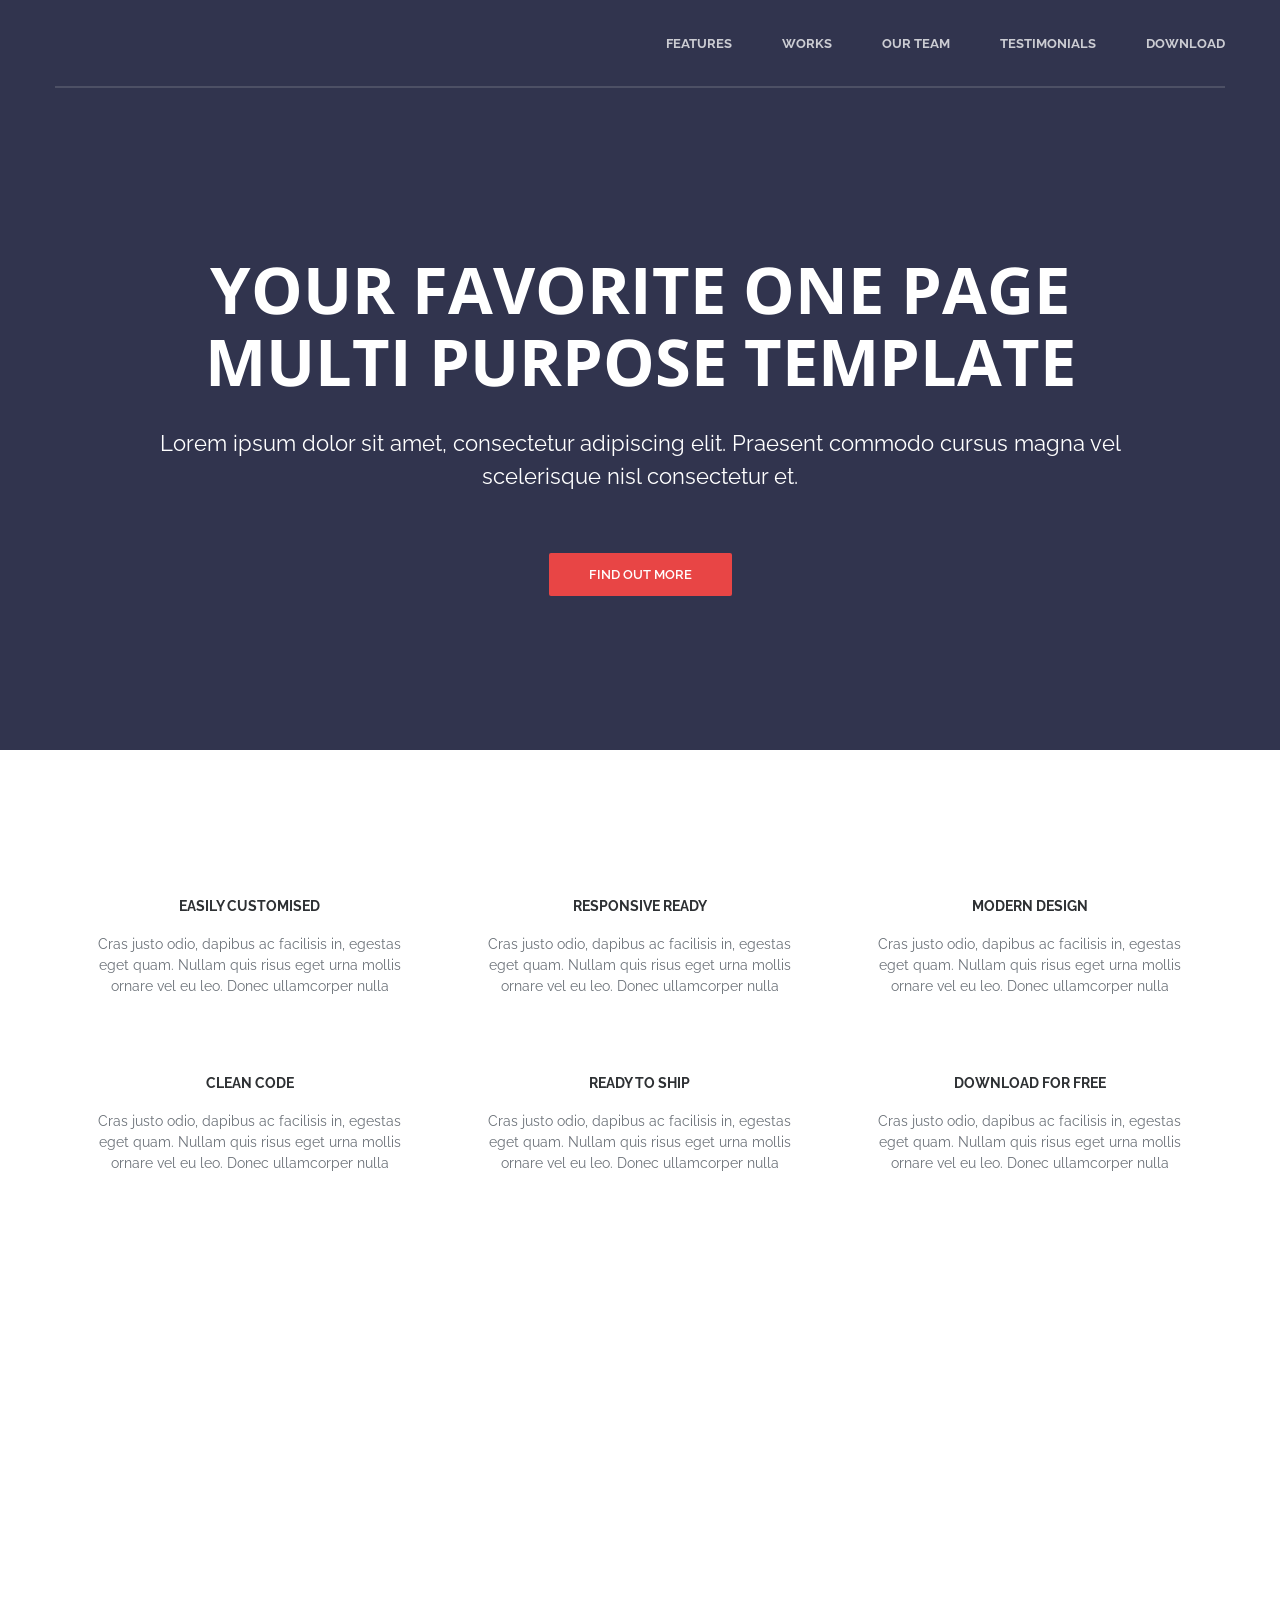
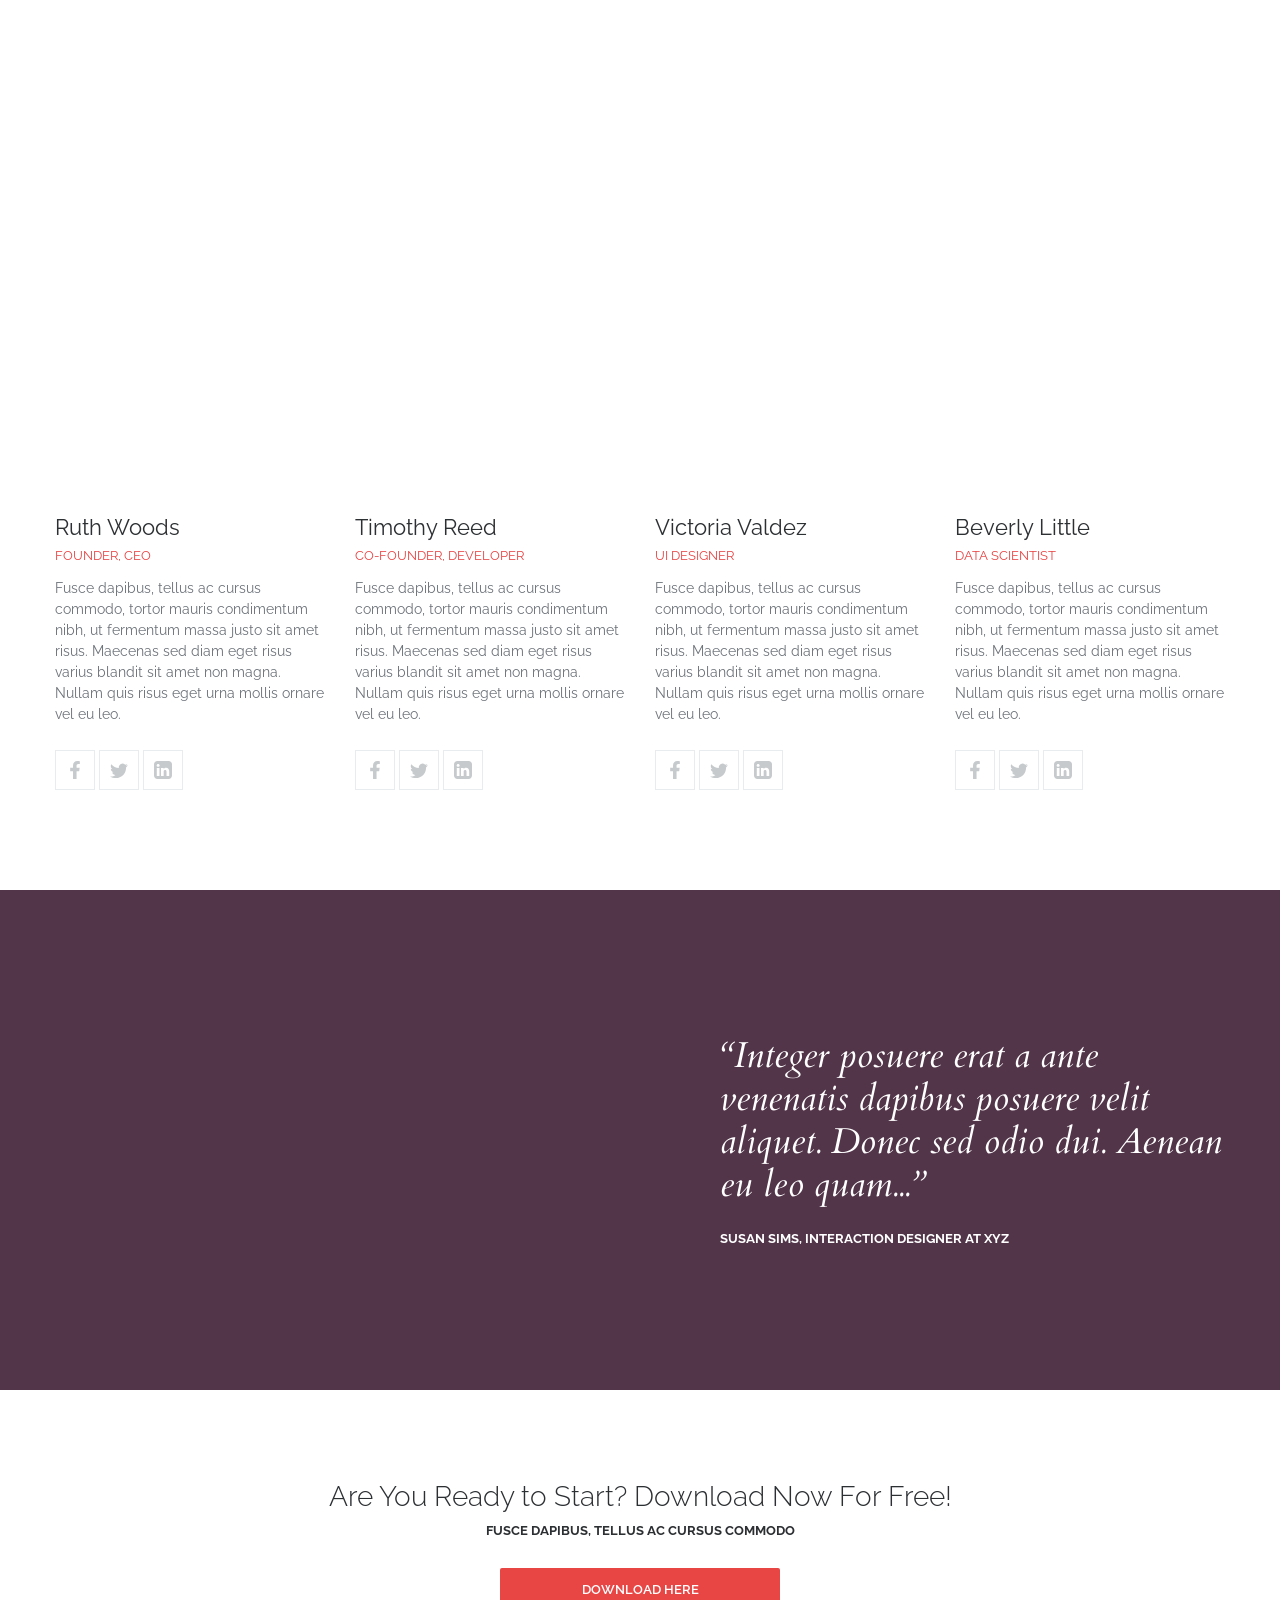
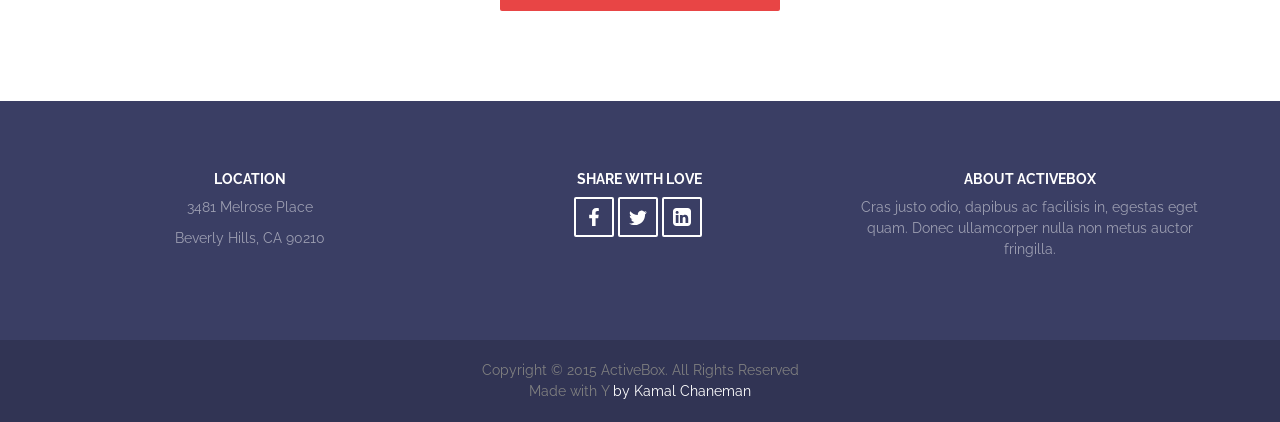
==== index.html @ fe997ed0 "Update and rename Index.html to index.html" ====
<!doctype html>
<html lang="en">
  <head>
    <meta charset="UTF-8" />
    <meta name="viewport" content="width=device-width, initial-scale=1.0" />
    <link rel="stylesheet" href="style.css" />
    <link rel="preconnect" href="https://fonts.googleapis.com" />
    <link rel="preconnect" href="https://fonts.gstatic.com" crossorigin />
    <link
      href="https://fonts.googleapis.com/css2?family=Cardo:ital@1&family=Open+Sans:wght@700&family=Raleway:wght@300,400,600,700&display=swap"
      rel="stylesheet"
    />
    <title>Active Box</title>
  </head>

  <body>
    <!--Sprite-->
    <svg style="display: none">
      <symbol id="facebook" viewBox="0 0 32 32">
        <g>
          <path
            d="M23.446 18l0.889-5.791h-5.557v-3.758c0-1.584 0.776-3.129 3.265-3.129h2.526v-4.93c0 0-2.292-0.391-4.484-0.391-4.576 0-7.567 2.774-7.567 7.795v4.414h-5.087v5.791h5.087v14h6.26v-14z"
          />
        </g>
      </symbol>
      <symbol id="twitter" viewBox="0 0 512 512">
        <g>
          <path
            d="M4,440.5c55.6,5,105.7-9,151.3-43.2c-47.7-4.2-79.6-28-97.4-72.6c15.6,1.9,30.2,2.4,45.7-1.8   c-51.4-16-78.8-49.6-82.5-103.8c15.4,7.2,29.9,12.4,47,12.6c-30.5-22.9-46.1-52.6-45.5-90c0.3-17.2,4.9-33.4,14-48.7   C93.1,159.1,164,195.7,251.3,201.8c-0.5-3.8-0.8-6.8-1.2-9.9c-7.2-55.4,28.8-105.8,83.8-116.3c34.5-6.6,65,2.5,90.8,26.3   c4,3.6,7.4,4.4,12.4,3.1c20.1-5.1,39.2-12.5,57.7-22.5c-7.1,23.4-21.7,41-41.5,55.8c4.5-0.8,9.1-1.4,13.6-2.3   c4.7-1,9.4-2.1,14.1-3.4c4.5-1.2,8.9-2.6,13.3-4.1c4.5-1.5,9-3.2,14.3-4.1c-2.6,3.6-5.1,7.4-7.9,10.9c-11.6,14.7-25,27.6-39.7,39.1   c-1.5,1.2-2.8,3.8-2.7,5.6c0.8,35.5-4.2,70.1-15.7,103.7c-22.6,66.2-62,119.8-121.1,158.1c-29.2,18.9-61.1,31.3-95.2,38.5   c-33.8,7.1-67.8,8.4-101.9,4.4c-34.2-4-66.7-14.1-97.3-29.9c-8.1-4.1-15.9-8.7-23.8-13.1C3.6,441.3,3.8,440.9,4,440.5z"
          />
        </g>
      </symbol>
      <symbol id="linkedin" viewBox="0 0 438.536 438.536">
        <g>
          <path
            d="M414.41,24.123C398.333,8.042,378.963,0,356.315,0H82.228C59.58,0,40.21,8.042,24.126,24.123
		C8.045,40.207,0.003,59.576,0.003,82.225v274.084c0,22.647,8.042,42.018,24.123,58.102c16.084,16.084,35.454,24.126,58.102,24.126
		h274.084c22.648,0,42.018-8.042,58.095-24.126c16.084-16.084,24.126-35.454,24.126-58.102V82.225
		C438.532,59.576,430.49,40.204,414.41,24.123z M133.618,367.157H67.666V169.016h65.952V367.157z M127.626,132.332
		c-6.851,6.567-15.893,9.851-27.124,9.851h-0.288c-10.848,0-19.648-3.284-26.407-9.851c-6.76-6.567-10.138-14.703-10.138-24.41
		c0-9.897,3.476-18.083,10.421-24.556c6.95-6.471,15.942-9.708,26.98-9.708c11.039,0,19.89,3.237,26.553,9.708
		c6.661,6.473,10.088,14.659,10.277,24.556C137.899,117.625,134.477,125.761,127.626,132.332z M370.873,367.157h-65.952v-105.92
		c0-29.879-11.036-44.823-33.116-44.823c-8.374,0-15.42,2.331-21.128,6.995c-5.715,4.661-9.996,10.324-12.847,16.991
		c-1.335,3.422-1.999,8.75-1.999,15.981v110.775h-65.952c0.571-119.529,0.571-185.579,0-198.142h65.952v27.974
		c13.867-21.681,33.558-32.544,59.101-32.544c22.84,0,41.21,7.52,55.104,22.554c13.895,15.037,20.841,37.214,20.841,66.519v113.64
		H370.873z"
          />
        </g>
      </symbol>
    </svg>
    <!--HEADER-->
    <header class="header">
      <div class="container">
        <div class="header__inner">
          <div class="header__logo">
            <img src="Img/ActiveBox.png" alt="" />
          </div>
          <nav class="nav">
            <a href="#" class="nav__link">Features</a>
            <a href="#" class="nav__link">Works</a>
            <a href="#" class="nav__link">Our Team</a>
            <a href="#" class="nav__link">Testimonials</a>
            <a href="#" class="nav__link">Download</a>
          </nav>
        </div>
      </div>
    </header>
    <!--Intro-->
    <div class="intro">
      <div class="container">
        <div class="intro__inner">
          <h1 class="intro__tittle">
            Your Favorite One Page Multi Purpose Template
          </h1>
          <h2 class="intro__subtitle">
            Lorem ipsum dolor sit amet, consectetur adipiscing elit. Praesent
            commodo cursus magna vel scelerisque nisl consectetur et.
          </h2>
          <a class="button btn--red" href="#">Find Out More</a>
        </div>
      </div>
    </div>

    <!--features-->
    <div class="container">
      <div class="feature">
        <div class="feture__item">
          <img class="feature__img" src="Img/Features/Feature-1.png" alt="" />
          <h3 class="feature__inner">Easily Customised</h3>
          <div class="feature__text">
            Cras justo odio, dapibus ac facilisis in, egestas eget quam. Nullam
            quis risus eget urna mollis ornare vel eu leo. Donec ullamcorper
            nulla
          </div>
        </div>
        <div class="feture__item">
          <img class="feature__img" src="Img/Features/Feature-2.png" alt="" />
          <h3 class="feature__inner">Responsive REady</h3>
          <div class="feature__text">
            Cras justo odio, dapibus ac facilisis in, egestas eget quam. Nullam
            quis risus eget urna mollis ornare vel eu leo. Donec ullamcorper
            nulla
          </div>
        </div>
        <div class="feture__item">
          <img class="feature__img" src="Img/Features/Feature-3.png" alt="" />
          <h3 class="feature__inner">Modern Design</h3>
          <div class="feature__text">
            Cras justo odio, dapibus ac facilisis in, egestas eget quam. Nullam
            quis risus eget urna mollis ornare vel eu leo. Donec ullamcorper
            nulla
          </div>
        </div>
        <div class="feture__item">
          <img class="feature__img" src="Img/Features/Feature-4.png" alt="" />
          <h3 class="feature__inner">Clean Code</h3>
          <div class="feature__text">
            Cras justo odio, dapibus ac facilisis in, egestas eget quam. Nullam
            quis risus eget urna mollis ornare vel eu leo. Donec ullamcorper
            nulla
          </div>
        </div>
        <div class="feture__item">
          <img class="feature__img" src="Img/Features/Feature-5.png" alt="" />
          <h3 class="feature__inner">Ready to Ship</h3>
          <div class="feature__text">
            Cras justo odio, dapibus ac facilisis in, egestas eget quam. Nullam
            quis risus eget urna mollis ornare vel eu leo. Donec ullamcorper
            nulla
          </div>
        </div>
        <div class="feture__item">
          <img class="feature__img" src="Img/Features/Feature-6.png" alt="" />
          <h3 class="feature__inner">Download for Free</h3>
          <div class="feature__text">
            Cras justo odio, dapibus ac facilisis in, egestas eget quam. Nullam
            quis risus eget urna mollis ornare vel eu leo. Donec ullamcorper
            nulla
          </div>
        </div>
      </div>
    </div>

    <!--Works-->
    <div class="works">
      <div class="works__item">
        <img class="works__photo" src="Img/Works/Work1.jpg" alt="" />
        <div class="works__content">
          <div class="works__title">Project Name</div>
          <div class="works__text">User Interface Design</div>
        </div>
      </div>
      <div class="works__item">
        <img class="works__photo" src="Img/Works/Work2.jpg" alt="" />
        <div class="works__content">
          <div class="works__title">Project Name</div>
          <div class="works__text">User Interface Design</div>
        </div>
      </div>
      <div class="works__item">
        <img class="works__photo" src="Img/Works/Work3.jpg" alt="" />
        <div class="works__content">
          <div class="works__title">Project Name</div>
          <div class="works__text">User Interface Design</div>
        </div>
      </div>
      <div class="works__item">
        <img class="works__photo" src="Img/Works/Work4.jpg" alt="" />
        <div class="works__content">
          <div class="works__title">Project Name</div>
          <div class="works__text">User Interface Design</div>
        </div>
      </div>
      <div class="works__item">
        <img class="works__photo" src="Img/Works/Work5.jpg" alt="" />
        <div class="works__content">
          <div class="works__title">Project Name</div>
          <div class="works__text">User Interface Design</div>
        </div>
      </div>
      <div class="works__item">
        <img class="works__photo" src="Img/Works/Work6.jpg" alt="" />
        <div class="works__content">
          <div class="works__title">Project Name</div>
          <div class="works__text">User Interface Design</div>
        </div>
      </div>
      <div class="works__item">
        <img class="works__photo" src="Img/Works/Work7.jpg" alt="" />
        <div class="works__content">
          <div class="works__title">Project Name</div>
          <div class="works__text">User Interface Design</div>
        </div>
      </div>
      <div class="works__item">
        <img class="works__photo" src="Img/Works/Work8.jpg" alt="" />
        <div class="works__content">
          <div class="works__title">Project Name</div>
          <div class="works__text">User Interface Design</div>
        </div>
      </div>
    </div>

    <!--TEAM-->

    <div class="team">
      <div class="container">
        <div class="team__inner">
          <div class="team__item">
            <img class="team__photo" src="Img/Team/Team1.jpg" alt="" />
            <div class="team__name">Ruth Woods</div>
            <div class="team__coo">Founder, CEO</div>
            <div class="team__text">
              <p>
                Fusce dapibus, tellus ac cursus commodo, tortor mauris
                condimentum nibh, ut fermentum massa justo sit amet risus.
                Maecenas sed diam eget risus varius blandit sit amet non magna.
                Nullam quis risus eget urna mollis ornare vel eu leo.
              </p>
            </div>
            <div class="social">
              <a class="social__item" href="#" target="_blank">
                <svg class="social__icon">
                  <use xlink:href="#facebook"></use>
                </svg>
              </a>
              <a class="social__item" href="#" target="_blank">
                <svg class="social__icon">
                  <use xlink:href="#twitter"></use>
                </svg>
              </a>
              <a class="social__item" href="#" target="_blank">
                <svg class="social__icon">
                  <use xlink:href="#linkedin"></use>
                </svg>
              </a>
            </div>
          </div>
          <div class="team__item">
            <img class="team__photo" src="Img/Team/Team2.jpg" alt="" />
            <div class="team__name">Timothy Reed</div>
            <div class="team__coo">Co-Founder, Developer</div>
            <div class="team__text">
              <p>
                Fusce dapibus, tellus ac cursus commodo, tortor mauris
                condimentum nibh, ut fermentum massa justo sit amet risus.
                Maecenas sed diam eget risus varius blandit sit amet non magna.
                Nullam quis risus eget urna mollis ornare vel eu leo.
              </p>
            </div>
            <div class="social">
              <a class="social__item" href="#" target="_blank">
                <svg class="social__icon">
                  <use xlink:href="#facebook"></use>
                </svg>
              </a>
              <a class="social__item" href="#" target="_blank">
                <svg class="social__icon">
                  <use xlink:href="#twitter"></use>
                </svg>
              </a>
              <a class="social__item" href="#" target="_blank">
                <svg class="social__icon">
                  <use xlink:href="#linkedin"></use>
                </svg>
              </a>
            </div>
          </div>
          <div class="team__item">
            <img class="team__photo" src="Img/Team/Team3.jpg" alt="" />
            <div class="team__name">Victoria Valdez</div>
            <div class="team__coo">UI Designer</div>
            <div class="team__text">
              <p>
                Fusce dapibus, tellus ac cursus commodo, tortor mauris
                condimentum nibh, ut fermentum massa justo sit amet risus.
                Maecenas sed diam eget risus varius blandit sit amet non magna.
                Nullam quis risus eget urna mollis ornare vel eu leo.
              </p>
            </div>
            <div class="social">
              <a class="social__item" href="#" target="_blank">
                <svg class="social__icon">
                  <use xlink:href="#facebook"></use>
                </svg>
              </a>
              <a class="social__item" href="#" target="_blank">
                <svg class="social__icon">
                  <use xlink:href="#twitter"></use>
                </svg>
              </a>
              <a class="social__item" href="#" target="_blank">
                <svg class="social__icon">
                  <use xlink:href="#linkedin"></use>
                </svg>
              </a>
            </div>
          </div>
          <div class="team__item">
            <img class="team__photo" src="Img/Team/Team4.jpg" alt="" />
            <div class="team__name">Beverly Little</div>
            <div class="team__coo">Data Scientist</div>
            <div class="team__text">
              <p>
                Fusce dapibus, tellus ac cursus commodo, tortor mauris
                condimentum nibh, ut fermentum massa justo sit amet risus.
                Maecenas sed diam eget risus varius blandit sit amet non magna.
                Nullam quis risus eget urna mollis ornare vel eu leo.
              </p>
            </div>
            <div class="social">
              <a class="social__item" href="#" target="_blank">
                <svg class="social__icon">
                  <use xlink:href="#facebook"></use>
                </svg>
              </a>
              <a class="social__item" href="#" target="_blank">
                <svg class="social__icon">
                  <use xlink:href="#twitter"></use>
                </svg>
              </a>
              <a class="social__item" href="#" target="_blank">
                <svg class="social__icon">
                  <use xlink:href="#linkedin"></use>
                </svg>
              </a>
            </div>
          </div>
        </div>
      </div>
    </div>

    <!--Review-->

    <div class="review">
      <div class="container">
        <div class="review__item">
          <div class="review__photo">
            <img class="review__img" src="Img/reviews/rewie1.jpg" alt="" />
          </div>
          <div class="review__content">
            <div class="review__text">
                “Integer posuere erat a ante venenatis dapibus posuere velit aliquet. Donec sed odio dui. Aenean eu leo quam...”
            </div>
            <div class="review__autor">Susan Sims, Interaction Designer at XYZ</div>
            </div>
          </div>
        </div>
      </div>
    </div>

    <!--Download-->

    <div class="download">
        <div class="container">
            <h3 class="download__title">Are You Ready to Start? Download Now For Free!</h3>
            <div class="download__text">
                <p>Fusce dapibus, tellus ac cursus commodo</p>
            </div>
            <a class="button btn--red btn--long" href="">Download Here</a>
        </div>        
    </div>


    <!--Footer-->
    <footer class="footer">
        <div class="container">
            <div class="footer__iner">
                <div class="footer_block">
                    <h4 class="footer__title">Location</h4>
                    <address class="footer_adress">
                        <p>3481 Melrose Place</p>
                        <p>Beverly Hills, CA 90210</p>
                    </address>
                </div>
                <div class="footer_block">
                    <h4 class="footer__title">Share with Love</h4>
                    <div class="social social--footer">
              <a class="social__item" href="#" target="_blank">
                <svg class="social__icon">
                  <use xlink:href="#facebook"></use>
                </svg>
              </a>
              <a class="social__item" href="#" target="_blank">
                <svg class="social__icon">
                  <use xlink:href="#twitter"></use>
                </svg>
              </a>
              <a class="social__item" href="#" target="_blank">
                <svg class="social__icon">
                  <use xlink:href="#linkedin"></use>
                </svg>
              </a>
            </div>
                </div>
                <div class="footer_block">
                    <h4 class="footer__title">About ActiveBox</h4>
                   <div class="footer__text"><p>Cras justo odio, dapibus ac facilisis in, egestas eget quam. Donec ullamcorper nulla non metus auctor fringilla.</p></div>
                </div>
            </div>
        </div>
        <div class="copiright">
            <div class="container">
            <div class="copiright__text"><div>Copyright © 2015 ActiveBox. All Rights Reserved</div>
            <div>Made with Y <span> by Kamal Chaneman</span></div>
        </div>
        </div>
        </div>
    </footer>
  </body>
</html>
---- style.css ----
body{
    margin: 0;
    font-family: "Raleway", sans-serif;
    font-size: 14px;
    color:#6c7279;
    background: #fff;
    -webkit-font-smoothing: antialiased;
}


*,
*:before,
*:after {
    box-sizing: border-box;
}

h1, h2, h3, h4, h5, h6 {
    margin: 0;
}

p {
    margin: 0 0 10px 0;
}

/*Container*/

.container{
    width: 100%;
    max-width: 1200px;
    margin: 0 auto;
    padding: 0 15PX;
}


/*Header*/

.header {
    position: absolute;
    width: 100%;
    height: 100px;
    top: 0;
    left: 0;
    z-index: 100;

}


.header__inner{
    display: flex;
    justify-content: space-between;
    align-items: center;
    padding: 35px 0;

    border-bottom: 2px solid #4d5065;
    
}


/*NAV*/

.nav {
    display: flex;
    font-size: 13px;
    font-weight: 700;
    text-transform: uppercase;
    
}

.nav__link{
    color:#fff;
    text-decoration: none;
    opacity: 0.75;
    margin-left: 50px;

    transition: opacity .4s linear;
    
    
}

.nav__link:hover {
    text-decoration: underline;
    opacity: 1;
    
}


.nav__link:first-child{
    margin-left: 0;
}


/*Intro*/

.intro {
    display: flex;
    flex-direction: column;
    justify-content: center;
    height: 750px;
    padding-top: 100px;
    background: #31344e url(Img/intro-bg.jpg)center no-repeat;
    background-size: cover;
    text-align: center;
}

.intro__tittle {
    margin: 0 0 30px 0;
    font-family: 'Open sans', sans-serif;
    font-weight: 700;
    font-size: 65px;
    line-height: 1.1;
    text-align: center;
    color: #fff;
    text-transform: uppercase;
    
    

}

.intro__inner {
    width: 100%;
    max-width: 970px;
    margin: 0 auto;
}

.intro__subtitle {
    font-size: 22px;
    color: #fff;
    line-height: 1.5;
    font-weight: 400;
    text-align: center;

    margin-bottom: 60px;
}

/*Button*/

.button {
    display: inline-block;
    vertical-align: top;

    border-radius: 2px;
    border: 0;
    cursor: pointer;

    font-family: inherit;

    font-size: 13px;
    color: #fff;
    font-weight: 600;
    text-transform: uppercase;
    text-decoration: none;
    padding: 14px 40px;

    text-align: center;


    transition: background 0.4s;
}

.btn--red {
    background-color: #e84545;
}


.btn--red:hover {
    background-color: #410707;
}

.btn--long {
    min-width: 280px;
}


/*Feature*/

.feature {
    display: flex;
    margin: 95px 0;
    flex-wrap: wrap;
}

.feture__item {
    width: 33.33333%;
    text-align: center;
    padding: 0 40px;
    margin: 25px 0;
}

.feature__img {
    margin-bottom: 25px;
}

.feature__inner {
    font-size: 14px;
    font-weight: 700;
    color: #2d3033;
    text-transform: uppercase;
    margin-bottom: 20px;
}

.feature__text {
    font-size: 14px;
    font-weight: 400;
    line-height: 21px;
    color: #6c7279;
    
}

/*works*/

.works {
    display: flex;
    flex-wrap: wrap;
}

.works__item {
    width: 25%;
    height: 350px;
    position: relative;
    overflow: hidden;
    border-bottom: 1px solid #fff;
    border-right: 1px solid #fff;
}

.works__item:hover .works__content{
    opacity: 1;

}

.works__photo {
    position: absolute;
    left: 50%;
    top:50%;
    z-index: 1;
    
    transform: translate3d(-50%, -50%, 0);
}

.works__content {
    display: flex;
    flex-direction: column;
    justify-content: center;


    width: 100%;
    height: 100%;


    background-color: rgba(232, 69, 69, .9);
    opacity: 0;

    text-align: center;

    position: absolute;
    top: 0;
    left: 0;
    z-index: 2;


    transition: opacity 0.4s linear;
}

.works__title {
    font-size: 14px;
    font-weight: 700;
    color: #fff;
    text-transform: uppercase;
    margin-bottom: 5px;
}

.works__text {
    font-size: 14px;
    font-weight: 700;
    color: #fff;
}



/*Team*/

.team {
    margin: 100px 0 70px;
}


.team__inner {
    display: flex;
    flex-wrap: wrap;
    margin: 0 -15px;
}


.team__item {
    width: 25%;
    padding: 0 15px;
    margin-bottom: 30px;
}


.team__photo {
    display: block;
    max-width: 100%;
    height: auto;
    margin-bottom: 20px;
}

.team__name {
    font-size: 22px;
    color: #2d3033;
    margin-bottom: 8px;
}


.team__coo {
    font-size: 13px;
    color: #e84545;
    text-transform: uppercase;
    margin-bottom: 15px;
}

.team__text {
    font-size: 14px;
    color: #6c7279;
    line-height: 1.5;
    margin-bottom: 25px;
}


/*Social*/

.social {
    display: flex;
}

.social--footer {
    justify-content: center;
}
.social__item {
    display: flex;
    justify-content: center;
    align-items: center;
    width: 40px;
    height: 40px;
    margin-right: 4px;

    background-color: #fff;
    border: 1px solid #e8ecee;
    transition: background .4s linear;
}


.social__icon {
    display: block;
    height: 18px;
    fill: #c6cacc;
    
    transition: fill .4s linear;
}

.social__item:hover .social__icon{
    fill: #e84545;
}
.social__item:hover{
    background-color:#c6cacc;
}

.social--footer .social__item {
    background-color: transparent;
    border-width: 2px;
    border-color: #fff;
    border-radius: 2px;
}

.social--footer .social__icon {
    fill: #fff;
}

.social--footer .social__item:hover {
    background-color: #fff;
}

/*review*/

.review {
    overflow: hidden;
    background-color:#53354a ;
}
.review__item {
    display: flex;
    flex-wrap: wrap;
}

.review__photo {
    width: 50%;
    height: 500px;
    position: relative;
}

.review__img {
    position: absolute;
    top: 50%;
    right: 0;
    z-index: 1;
    transform: translateY(-50%);
}

.review__content {
    display: flex;
    flex-direction: column;
    justify-content: center;
    width: 50%;
    padding-left: 80px;
}

.review__text {
    font-family: 'Cardo', sans-serif;
    font-style: italic;
    font-size: 36px;
    line-height: 1.2;
    color: #fff;
    margin-bottom: 25px;
}


.review__autor {
    font-size: 13px;
    text-transform: uppercase;
    font-weight: 700;
    color: #fff;
}


/*Download*/

.download {
    margin: 90px 0;
    text-align: center;
}

.download__title {
    font-size: 28px;
    font-weight: 300;
    color: #2d3033;
    margin-bottom: 10px;
}


.download__text {
    font-size: 13px;
    color: #2d3033;
    font-weight: 700;
    text-transform: uppercase;
    margin-bottom: 30px;
}


/*Footer*/

.footer {

    
    background-color: #3a3e64;
}

.footer__iner {
    padding: 70px 0;
    display: flex;
    flex-wrap: wrap;
}


.footer_block{
    width: 33.33333%;
    text-align: center;
    padding: 0 15px;
}


.footer__title {
    text-transform: uppercase;
    font-size: 14px;
    font-weight: 700;
    color: #fff;
    margin-bottom: 10px;
}

.footer_adress {
    font-size: 14px;
    font-style: normal;
    line-height: 1.5;
    color: rgba(255, 255, 255, .5);
}


.footer__text {
    font-size: 14px;
    
    line-height: 1.5;
    color: rgba(255, 255, 255, .5);
}
/*Copyright*/


.copiright {
    background-color: #313454;
    padding: 20px 0;
}

.copiright__text {
    text-align: center;
    font-size: 14px;
    line-height: 1.5;
    color: #808080;
}

.copiright__text span {
    color:#fff;
}
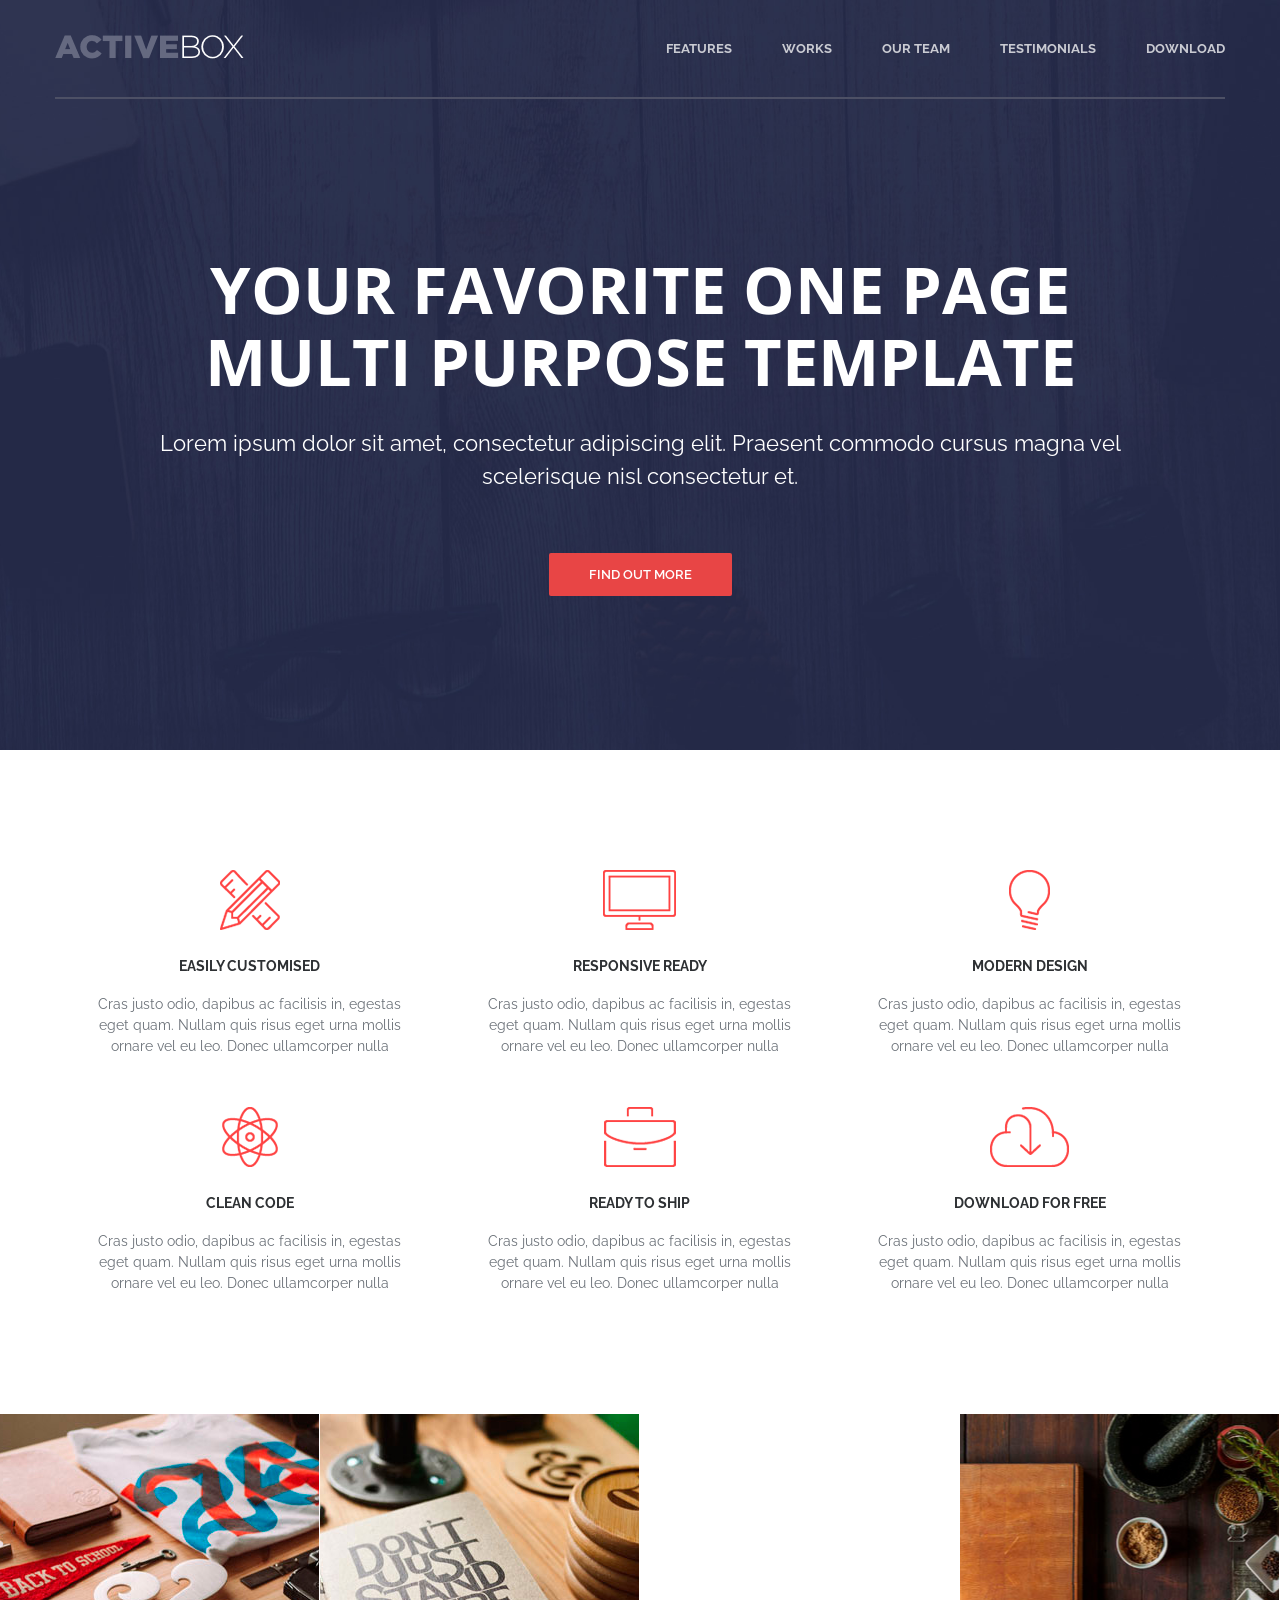
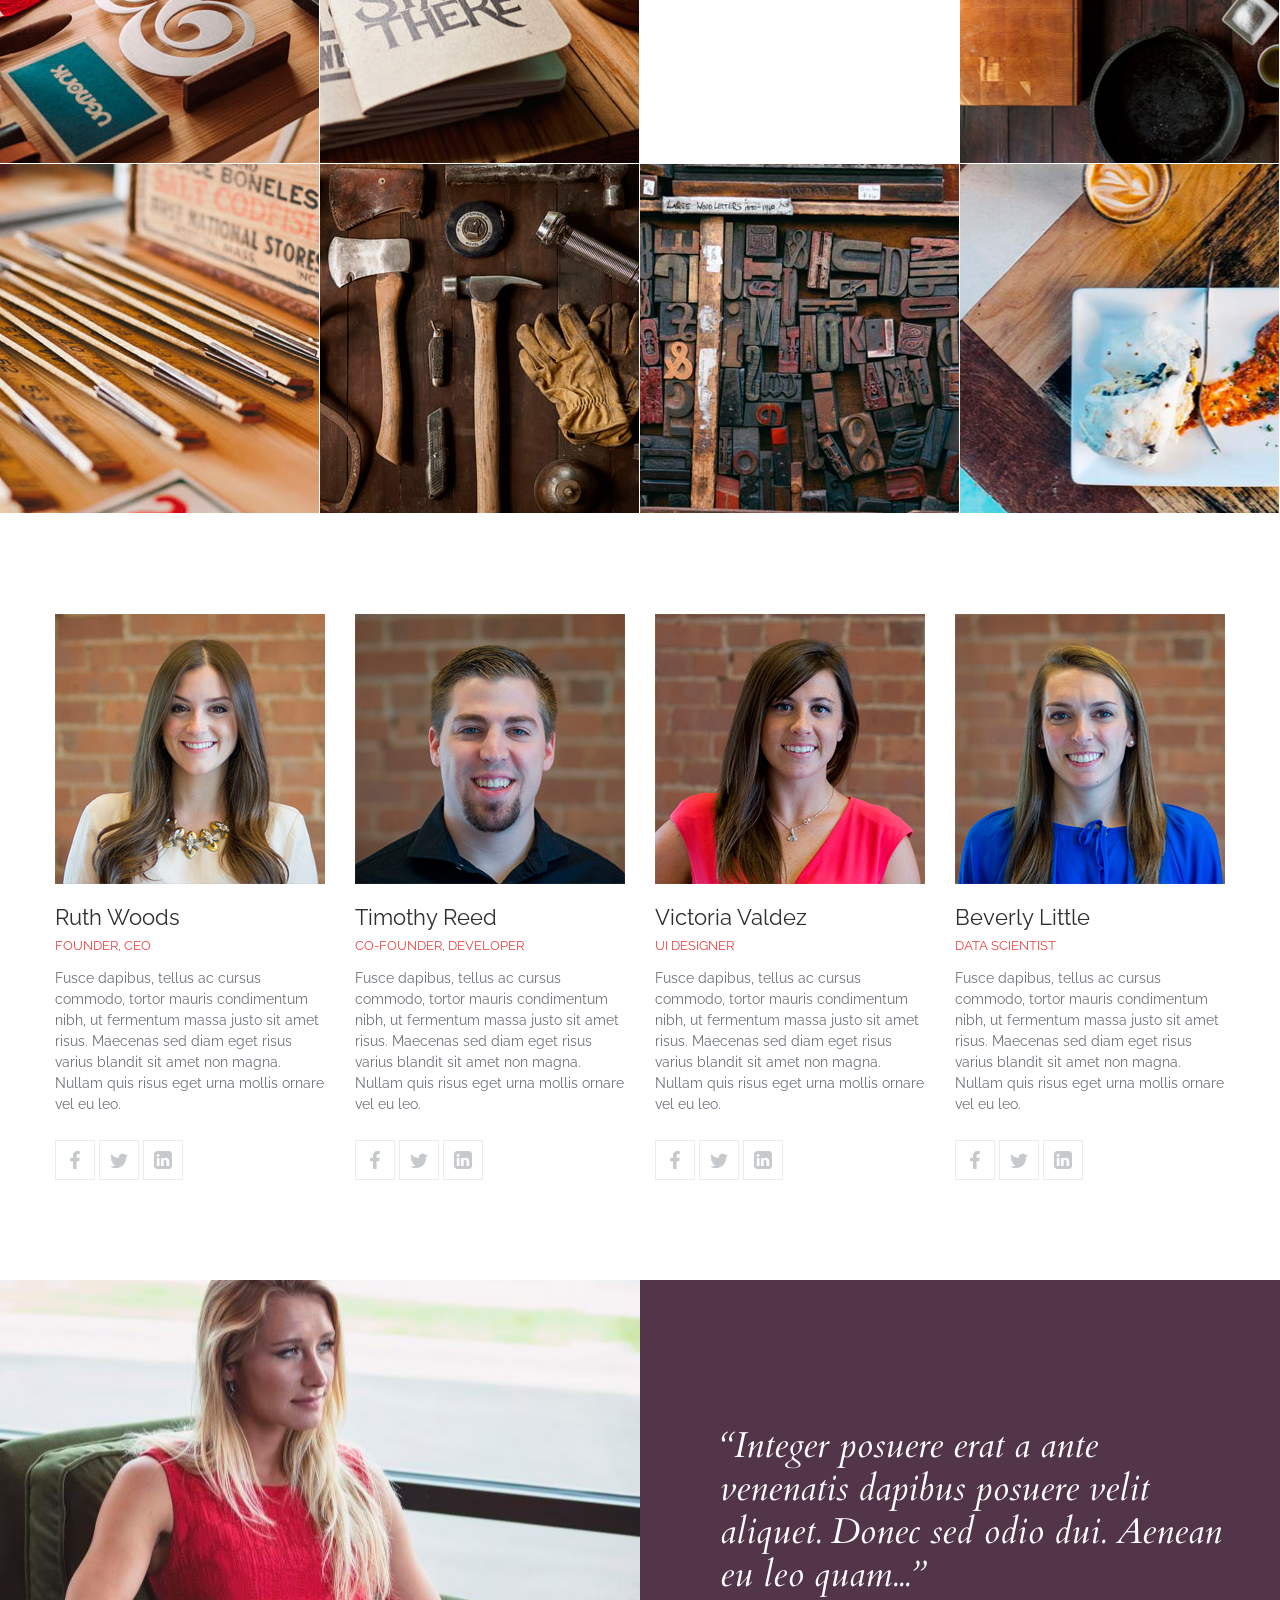
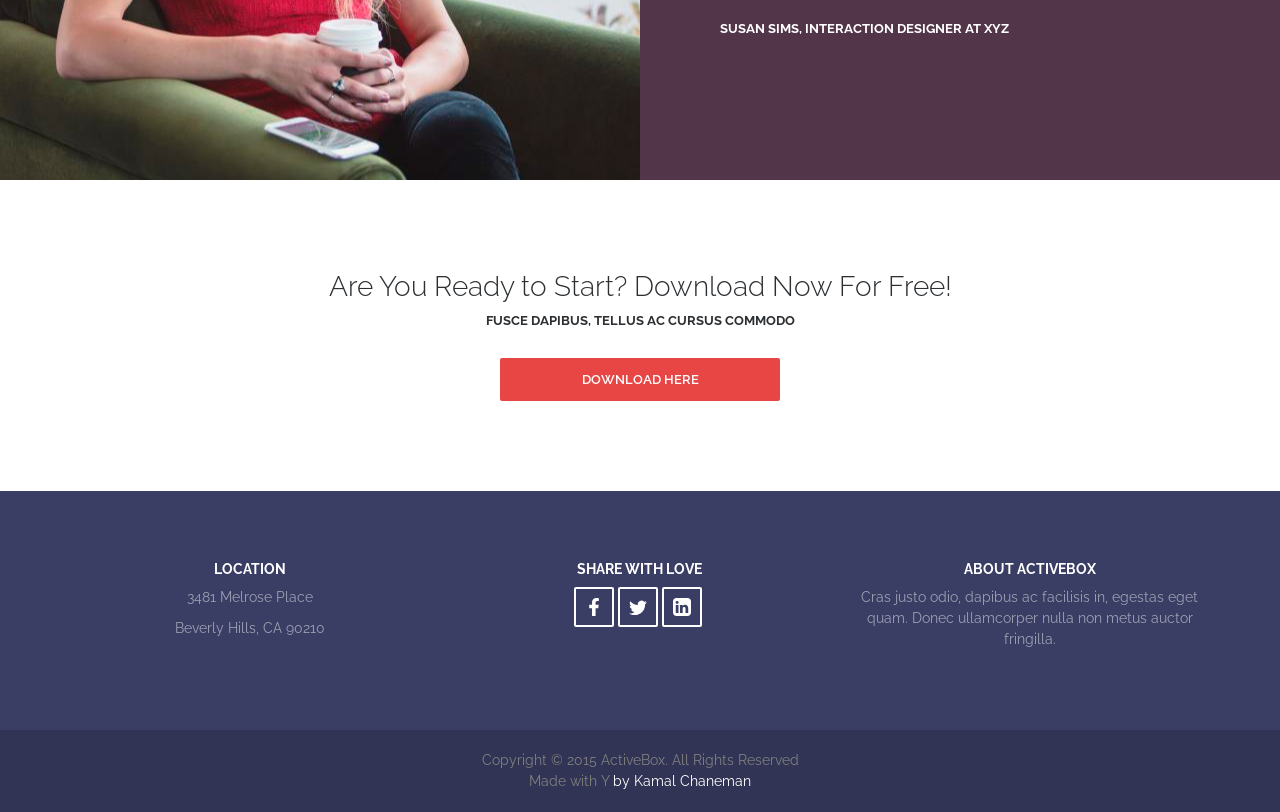
==== commit c5e49d32: "fix: lowercase img path" ====
--- a/index.html
+++ b/index.html
@@ -53,7 +53,7 @@
       <div class="container">
         <div class="header__inner">
           <div class="header__logo">
-            <img src="Img/ActiveBox.png" alt="" />
+            <img src="img/ActiveBox.png" alt="" />
           </div>
           <nav class="nav">
             <a href="#" class="nav__link">Features</a>
@@ -85,7 +85,7 @@
     <div class="container">
       <div class="feature">
         <div class="feture__item">
-          <img class="feature__img" src="Img/Features/Feature-1.png" alt="" />
+          <img class="feature__img" src="img/Features/Feature-1.png" alt="" />
           <h3 class="feature__inner">Easily Customised</h3>
           <div class="feature__text">
             Cras justo odio, dapibus ac facilisis in, egestas eget quam. Nullam
@@ -94,7 +94,7 @@
           </div>
         </div>
         <div class="feture__item">
-          <img class="feature__img" src="Img/Features/Feature-2.png" alt="" />
+          <img class="feature__img" src="img/Features/Feature-2.png" alt="" />
           <h3 class="feature__inner">Responsive REady</h3>
           <div class="feature__text">
             Cras justo odio, dapibus ac facilisis in, egestas eget quam. Nullam
@@ -103,7 +103,7 @@
           </div>
         </div>
         <div class="feture__item">
-          <img class="feature__img" src="Img/Features/Feature-3.png" alt="" />
+          <img class="feature__img" src="img/Features/Feature-3.png" alt="" />
           <h3 class="feature__inner">Modern Design</h3>
           <div class="feature__text">
             Cras justo odio, dapibus ac facilisis in, egestas eget quam. Nullam
@@ -112,7 +112,7 @@
           </div>
         </div>
         <div class="feture__item">
-          <img class="feature__img" src="Img/Features/Feature-4.png" alt="" />
+          <img class="feature__img" src="img/Features/Feature-4.png" alt="" />
           <h3 class="feature__inner">Clean Code</h3>
           <div class="feature__text">
             Cras justo odio, dapibus ac facilisis in, egestas eget quam. Nullam
@@ -121,7 +121,7 @@
           </div>
         </div>
         <div class="feture__item">
-          <img class="feature__img" src="Img/Features/Feature-5.png" alt="" />
+          <img class="feature__img" src="img/Features/Feature-5.png" alt="" />
           <h3 class="feature__inner">Ready to Ship</h3>
           <div class="feature__text">
             Cras justo odio, dapibus ac facilisis in, egestas eget quam. Nullam
@@ -130,7 +130,7 @@
           </div>
         </div>
         <div class="feture__item">
-          <img class="feature__img" src="Img/Features/Feature-6.png" alt="" />
+          <img class="feature__img" src="img/Features/Feature-6.png" alt="" />
           <h3 class="feature__inner">Download for Free</h3>
           <div class="feature__text">
             Cras justo odio, dapibus ac facilisis in, egestas eget quam. Nullam
@@ -144,56 +144,56 @@
     <!--Works-->
     <div class="works">
       <div class="works__item">
-        <img class="works__photo" src="Img/Works/Work1.jpg" alt="" />
-        <div class="works__content">
-          <div class="works__title">Project Name</div>
-          <div class="works__text">User Interface Design</div>
-        </div>
-      </div>
-      <div class="works__item">
-        <img class="works__photo" src="Img/Works/Work2.jpg" alt="" />
-        <div class="works__content">
-          <div class="works__title">Project Name</div>
-          <div class="works__text">User Interface Design</div>
-        </div>
-      </div>
-      <div class="works__item">
-        <img class="works__photo" src="Img/Works/Work3.jpg" alt="" />
-        <div class="works__content">
-          <div class="works__title">Project Name</div>
-          <div class="works__text">User Interface Design</div>
-        </div>
-      </div>
-      <div class="works__item">
-        <img class="works__photo" src="Img/Works/Work4.jpg" alt="" />
-        <div class="works__content">
-          <div class="works__title">Project Name</div>
-          <div class="works__text">User Interface Design</div>
-        </div>
-      </div>
-      <div class="works__item">
-        <img class="works__photo" src="Img/Works/Work5.jpg" alt="" />
-        <div class="works__content">
-          <div class="works__title">Project Name</div>
-          <div class="works__text">User Interface Design</div>
-        </div>
-      </div>
-      <div class="works__item">
-        <img class="works__photo" src="Img/Works/Work6.jpg" alt="" />
-        <div class="works__content">
-          <div class="works__title">Project Name</div>
-          <div class="works__text">User Interface Design</div>
-        </div>
-      </div>
-      <div class="works__item">
-        <img class="works__photo" src="Img/Works/Work7.jpg" alt="" />
-        <div class="works__content">
-          <div class="works__title">Project Name</div>
-          <div class="works__text">User Interface Design</div>
-        </div>
-      </div>
-      <div class="works__item">
-        <img class="works__photo" src="Img/Works/Work8.jpg" alt="" />
+        <img class="works__photo" src="img/Works/Work1.jpg" alt="" />
+        <div class="works__content">
+          <div class="works__title">Project Name</div>
+          <div class="works__text">User Interface Design</div>
+        </div>
+      </div>
+      <div class="works__item">
+        <img class="works__photo" src="img/Works/Work2.jpg" alt="" />
+        <div class="works__content">
+          <div class="works__title">Project Name</div>
+          <div class="works__text">User Interface Design</div>
+        </div>
+      </div>
+      <div class="works__item">
+        <img class="works__photo" src="img/Works/Work3.jpg" alt="" />
+        <div class="works__content">
+          <div class="works__title">Project Name</div>
+          <div class="works__text">User Interface Design</div>
+        </div>
+      </div>
+      <div class="works__item">
+        <img class="works__photo" src="img/Works/Work4.jpg" alt="" />
+        <div class="works__content">
+          <div class="works__title">Project Name</div>
+          <div class="works__text">User Interface Design</div>
+        </div>
+      </div>
+      <div class="works__item">
+        <img class="works__photo" src="img/Works/Work5.jpg" alt="" />
+        <div class="works__content">
+          <div class="works__title">Project Name</div>
+          <div class="works__text">User Interface Design</div>
+        </div>
+      </div>
+      <div class="works__item">
+        <img class="works__photo" src="img/Works/Work6.jpg" alt="" />
+        <div class="works__content">
+          <div class="works__title">Project Name</div>
+          <div class="works__text">User Interface Design</div>
+        </div>
+      </div>
+      <div class="works__item">
+        <img class="works__photo" src="img/Works/Work7.jpg" alt="" />
+        <div class="works__content">
+          <div class="works__title">Project Name</div>
+          <div class="works__text">User Interface Design</div>
+        </div>
+      </div>
+      <div class="works__item">
+        <img class="works__photo" src="img/Works/Work8.jpg" alt="" />
         <div class="works__content">
           <div class="works__title">Project Name</div>
           <div class="works__text">User Interface Design</div>
@@ -207,7 +207,7 @@
       <div class="container">
         <div class="team__inner">
           <div class="team__item">
-            <img class="team__photo" src="Img/Team/Team1.jpg" alt="" />
+            <img class="team__photo" src="img/Team/Team1.jpg" alt="" />
             <div class="team__name">Ruth Woods</div>
             <div class="team__coo">Founder, CEO</div>
             <div class="team__text">
@@ -237,7 +237,7 @@
             </div>
           </div>
           <div class="team__item">
-            <img class="team__photo" src="Img/Team/Team2.jpg" alt="" />
+            <img class="team__photo" src="img/Team/Team2.jpg" alt="" />
             <div class="team__name">Timothy Reed</div>
             <div class="team__coo">Co-Founder, Developer</div>
             <div class="team__text">
@@ -267,7 +267,7 @@
             </div>
           </div>
           <div class="team__item">
-            <img class="team__photo" src="Img/Team/Team3.jpg" alt="" />
+            <img class="team__photo" src="img/Team/Team3.jpg" alt="" />
             <div class="team__name">Victoria Valdez</div>
             <div class="team__coo">UI Designer</div>
             <div class="team__text">
@@ -297,7 +297,7 @@
             </div>
           </div>
           <div class="team__item">
-            <img class="team__photo" src="Img/Team/Team4.jpg" alt="" />
+            <img class="team__photo" src="img/Team/Team4.jpg" alt="" />
             <div class="team__name">Beverly Little</div>
             <div class="team__coo">Data Scientist</div>
             <div class="team__text">
@@ -336,7 +336,7 @@
       <div class="container">
         <div class="review__item">
           <div class="review__photo">
-            <img class="review__img" src="Img/reviews/rewie1.jpg" alt="" />
+            <img class="review__img" src="img/reviews/rewie1.jpg" alt="" />
           </div>
           <div class="review__content">
             <div class="review__text">
--- a/style.css
+++ b/style.css
@@ -97,7 +97,7 @@
     justify-content: center;
     height: 750px;
     padding-top: 100px;
-    background: #31344e url(Img/intro-bg.jpg)center no-repeat;
+    background: #31344e url(img/intro-bg.jpg)center no-repeat;
     background-size: cover;
     text-align: center;
 }
